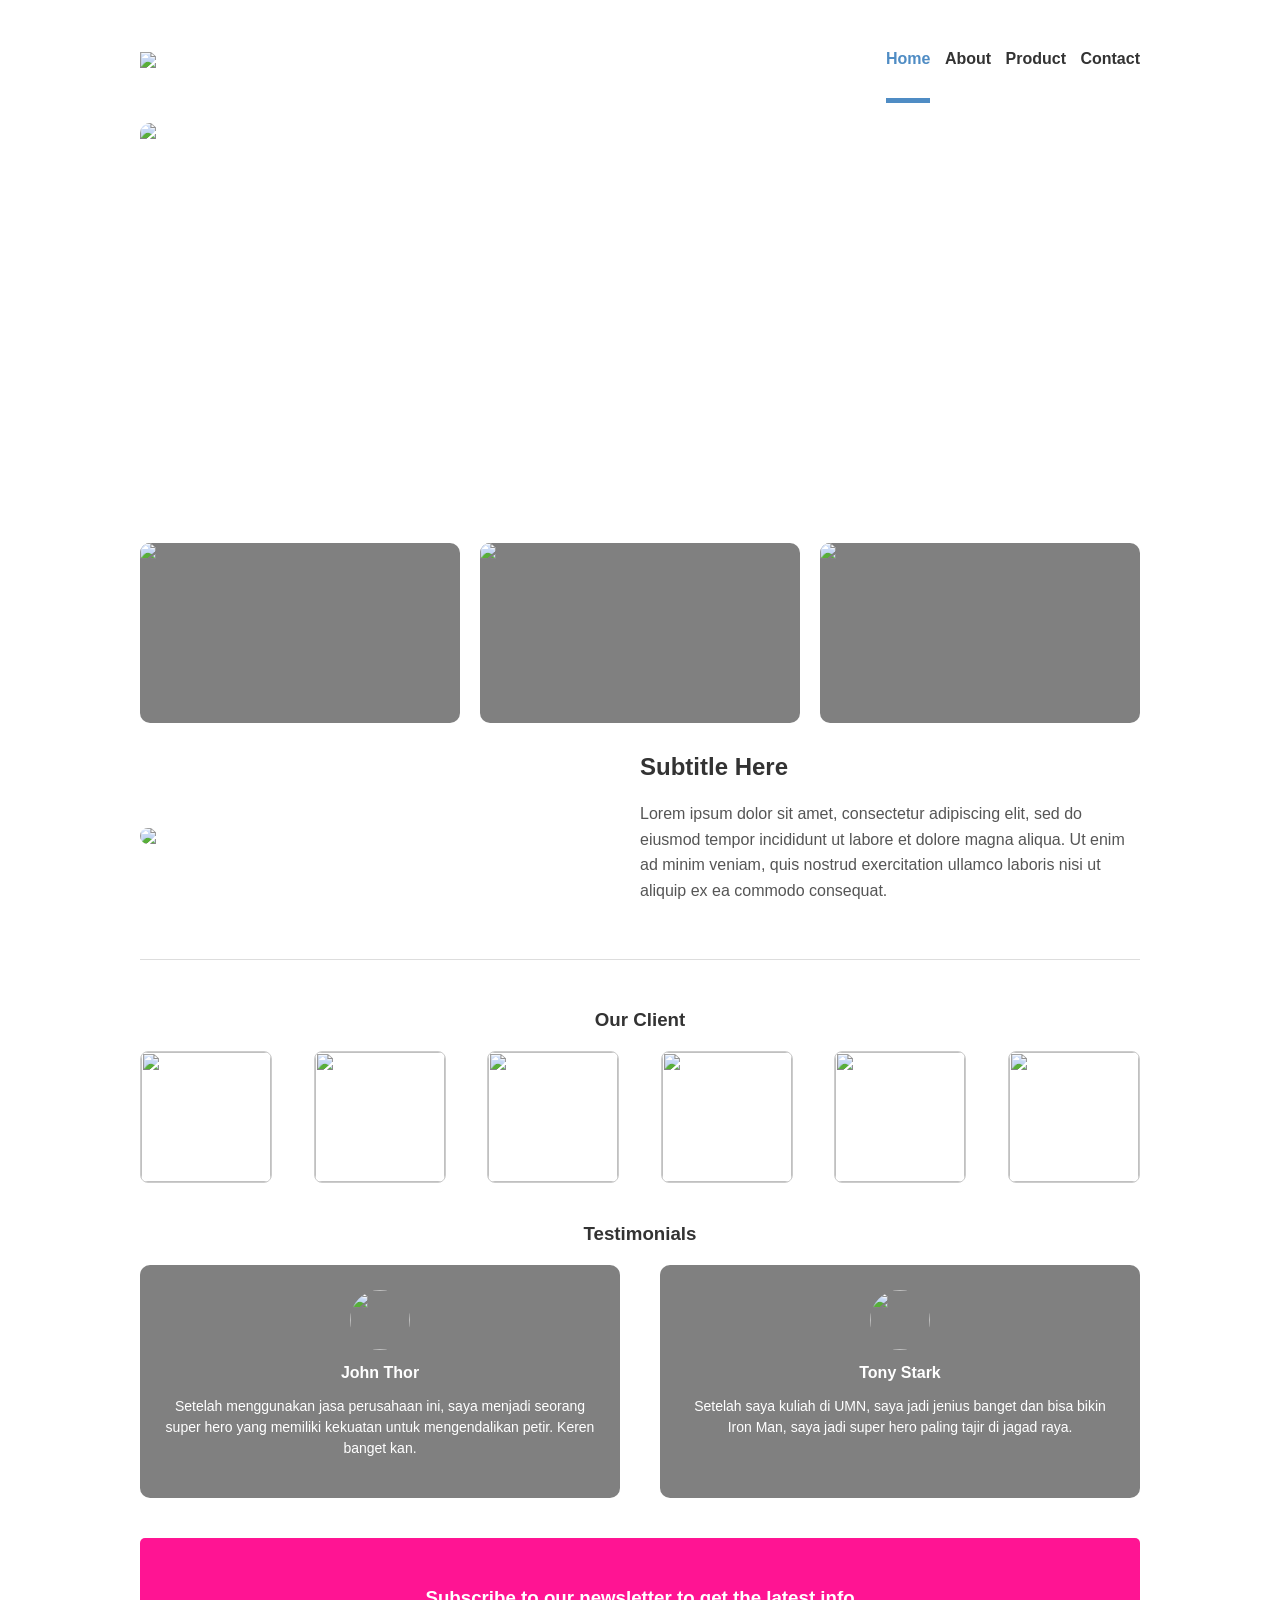
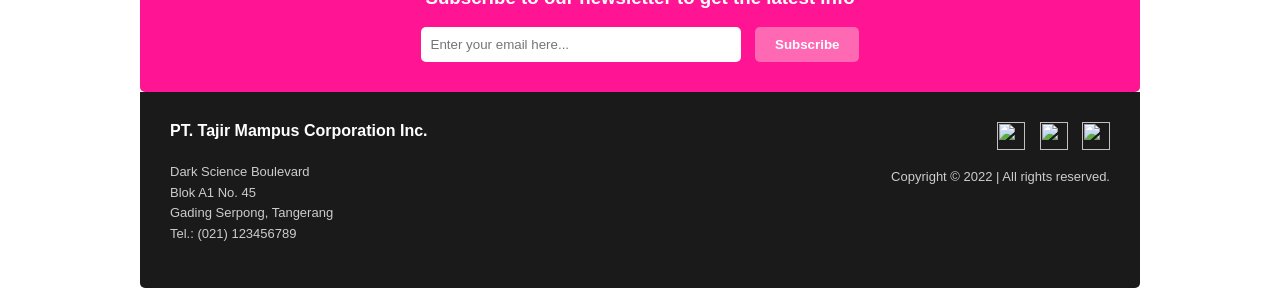
==== index.html @ 073e1add "Add files via upload" ====
<!doctype html>
<html>
<head>
    <title>Hello World</title>
    <meta charset="UTF-8" />
    <link rel="stylesheet" href="style.css" />
</head>
<body>
<div id="bungkus">
    <div id="top">
        <div id="logo">
            <a href="#">
                <img src="images/web-development.png" />
            </a>
        </div>
        <div id="menu">
            <ul>
                <li><a class="active" href="#">Home</a></li>
                <li><a href="#">About</a></li>
                <li><a href="#">Product</a></li>
                <li><a href="#">Contact</a></li>
            </ul>
        </div>
    </div> <!-- /#top -->

    <div id="banner">
        <img src="images/banner1.jpg" />
    </div>

    <div id="highlight">
        <div class="box">
            <img src="images/thor.jpg">
        </div>
        <div class="box">
            <img src="images/wick.jpg" />
        </div>
        <div class="box">
            <img src="images/ironman.jpg" />
        </div>
    </div>

    <div id="subtitle">
        <div id="subtitle-image">
            <img src="images/subtitle.png" />
        </div>
        <div id="subtitle-text">
            <h2>Subtitle Here</h2>
            <p>
                Lorem ipsum dolor sit amet, consectetur adipiscing elit, sed do eiusmod
                tempor incididunt ut labore et dolore magna aliqua. Ut enim ad minim veniam,
                quis nostrud exercitation ullamco laboris nisi ut aliquip ex ea commodo
                consequat.
            </p>
        </div>
    </div>

    <div id="client">
        <h3>Our Client</h3>
        <div id="client-list">
            <div class="client-box"><img src="images/client1.jpg" /></div>
            <div class="client-box"><img src="images/client2.jpg" /></div>
            <div class="client-box"><img src="images/client3.jpg" /></div>
            <div class="client-box"><img src="images/client4.jpg" /></div>
            <div class="client-box"><img src="images/client5.jpg" /></div>
            <div class="client-box"><img src="images/client6.jpg" /></div>
        </div>
    </div>

    <div id="testimonial">
        <h3>Testimonials</h3>
        <div id="testimonial-list">
            <div class="testimonial-box">
                <img src="images/avatar1.jpg" />
                <h4>John Thor</h4>
                <p>
                    Setelah menggunakan jasa perusahaan ini, saya menjadi
                    seorang super hero yang memiliki kekuatan untuk
                    mengendalikan petir. Keren banget kan.
                </p>
            </div>
            <div class="testimonial-box">
                <img src="images/avatar2.jpg" />
                <h4>Tony Stark</h4>
                <p>
                    Setelah saya kuliah di UMN, saya jadi jenius banget dan
                    bisa bikin Iron Man, saya jadi super hero paling tajir di jagad
                    raya.
                </p>
            </div>
        </div>
    </div>

    <div id="subscribe">
        <h3>Subscribe to our newsletter to get the latest info</h3>
        <input type="text" placeholder="Enter your email here..." />
        <button>Subscribe</button>
    </div>

    <div id="footer">
        <div id="footer-left">
            <h4>PT. Tajir Mampus Corporation Inc.</h4>
            <p>
                Dark Science Boulevard<br />
                Blok A1 No. 45<br />
                Gading Serpong, Tangerang<br />
                Tel.: (021) 123456789
            </p>
        </div>
        <div id="footer-right">
            <div id="social">
                <a href="#"><img src="images/facebook.png" /></a>
                <a href="#"><img src="images/instagram.png" /></a>
                <a href="#"><img src="images/youtube.png" /></a>
            </div>
            <p>Copyright &copy; 2022 | All rights reserved.</p>
        </div>
    </div>
</div> <!-- /bungkus -->
</body>
</html>
---- style.css ----
body {
    margin: 0;
    font-family: arial;
    color: #333;
}

#bungkus {
    width: 1000px;
    margin: 20px auto 0;
}

/* ===== TOP / HEADER ===== */
#top {
    display: flex;
    justify-content: space-between;
    align-items: center;
}

#logo img {
    width: 80px;
}

#menu ul {
    margin: 0;
    padding: 0;
}

#menu ul li {
    list-style: none;
    padding: 0;
    display: inline-block;
    margin-left: 10px;
}

#menu ul li a {
    text-decoration: none;
    font-weight: bold;
    padding: 30px 0;
    color: #333;
    display: inline-block;
}

#menu ul li a:hover,
#menu ul li a.active {
    border-bottom: 5px solid #4f8cc4;
    color: #4f8cc4;
}

/* ===== BANNER ===== */
#banner {
    height: 400px;
    overflow: hidden;
    border-radius: 10px;
    margin-top: 20px;
}

#banner img {
    width: 100%;
}

/* ===== HIGHLIGHT ===== */
#highlight {
    display: flex;
    justify-content: space-between;
    margin-top: 20px;
}

#highlight .box {
    width: 320px;
    height: 180px;
    background: grey;
    border-radius: 10px;
    overflow: hidden;
}

#highlight .box img {
    width: 320px;
}

/* ===== SUBTITLE ===== */
#subtitle {
    display: flex;
    justify-content: space-between;
    align-items: center;
    margin-top: 30px;
    gap: 30px;
}

#subtitle-image {
    width: 45%;
    border-radius: 10px;
    overflow: hidden;
}

#subtitle-image img {
    width: 100%;
    display: block;
}

#subtitle-text {
    width: 50%;
}

#subtitle-text h2 {
    margin-top: 0;
}

#subtitle-text p {
    line-height: 1.6;
    color: #555;
}

/* ===== OUR CLIENT ===== */
#client {
    margin-top: 40px;
    text-align: center;
    border-top: 1px solid #ddd;
    padding-top: 30px;
}

#client-list {
    display: flex;
    justify-content: space-between;
    margin-top: 20px;
}

.client-box {
    width: 130px;
    height: 130px;
    border: 1px solid #ccc;
    border-radius: 8px;
    display: flex;
    align-items: center;
    justify-content: center;
    overflow: hidden;
}

.client-box img {
    width: 100%;
    height: 100%;
    object-fit: cover;
}

/* ===== TESTIMONIAL ===== */
#testimonial {
    margin-top: 40px;
    text-align: center;
}

#testimonial-list {
    display: flex;
    justify-content: space-between;
    margin-top: 20px;
    gap: 20px;
}

.testimonial-box {
    width: 48%;
    background: #808080;
    color: white;
    border-radius: 10px;
    padding: 25px;
    box-sizing: border-box;
}

.testimonial-box img {
    width: 60px;
    height: 60px;
    border-radius: 50%;
    object-fit: cover;
}

.testimonial-box h4 {
    margin: 10px 0;
}

.testimonial-box p {
    font-size: 14px;
    line-height: 1.5;
}

/* ===== SUBSCRIBE ===== */
#subscribe {
    margin-top: 40px;
    background: #ff1493;
    color: white;
    text-align: center;
    padding: 30px 0;
    border-radius: 5px;
}

#subscribe input {
    width: 300px;
    padding: 10px;
    border: none;
    border-radius: 5px;
    margin-right: 10px;
}

#subscribe button {
    padding: 10px 20px;
    border: none;
    border-radius: 5px;
    background: #ff69b4;
    color: white;
    font-weight: bold;
    cursor: pointer;
}

/* ===== FOOTER ===== */
#footer {
    background: #1a1a1a;
    color: #ccc;
    margin-top: 0;
    padding: 30px;
    display: flex;
    justify-content: space-between;
    border-radius: 0 0 5px 5px;
    box-sizing: border-box;
}

#footer h4 {
    color: white;
    margin-top: 0;
}

#footer p {
    font-size: 13px;
    line-height: 1.6;
}

#footer-right {
    text-align: right;
}

#social {
    margin-bottom: 10px;
}

#social a {
    display: inline-block;
    margin-left: 10px;
}

#social img {
    width: 28px;
    height: 28px;
}
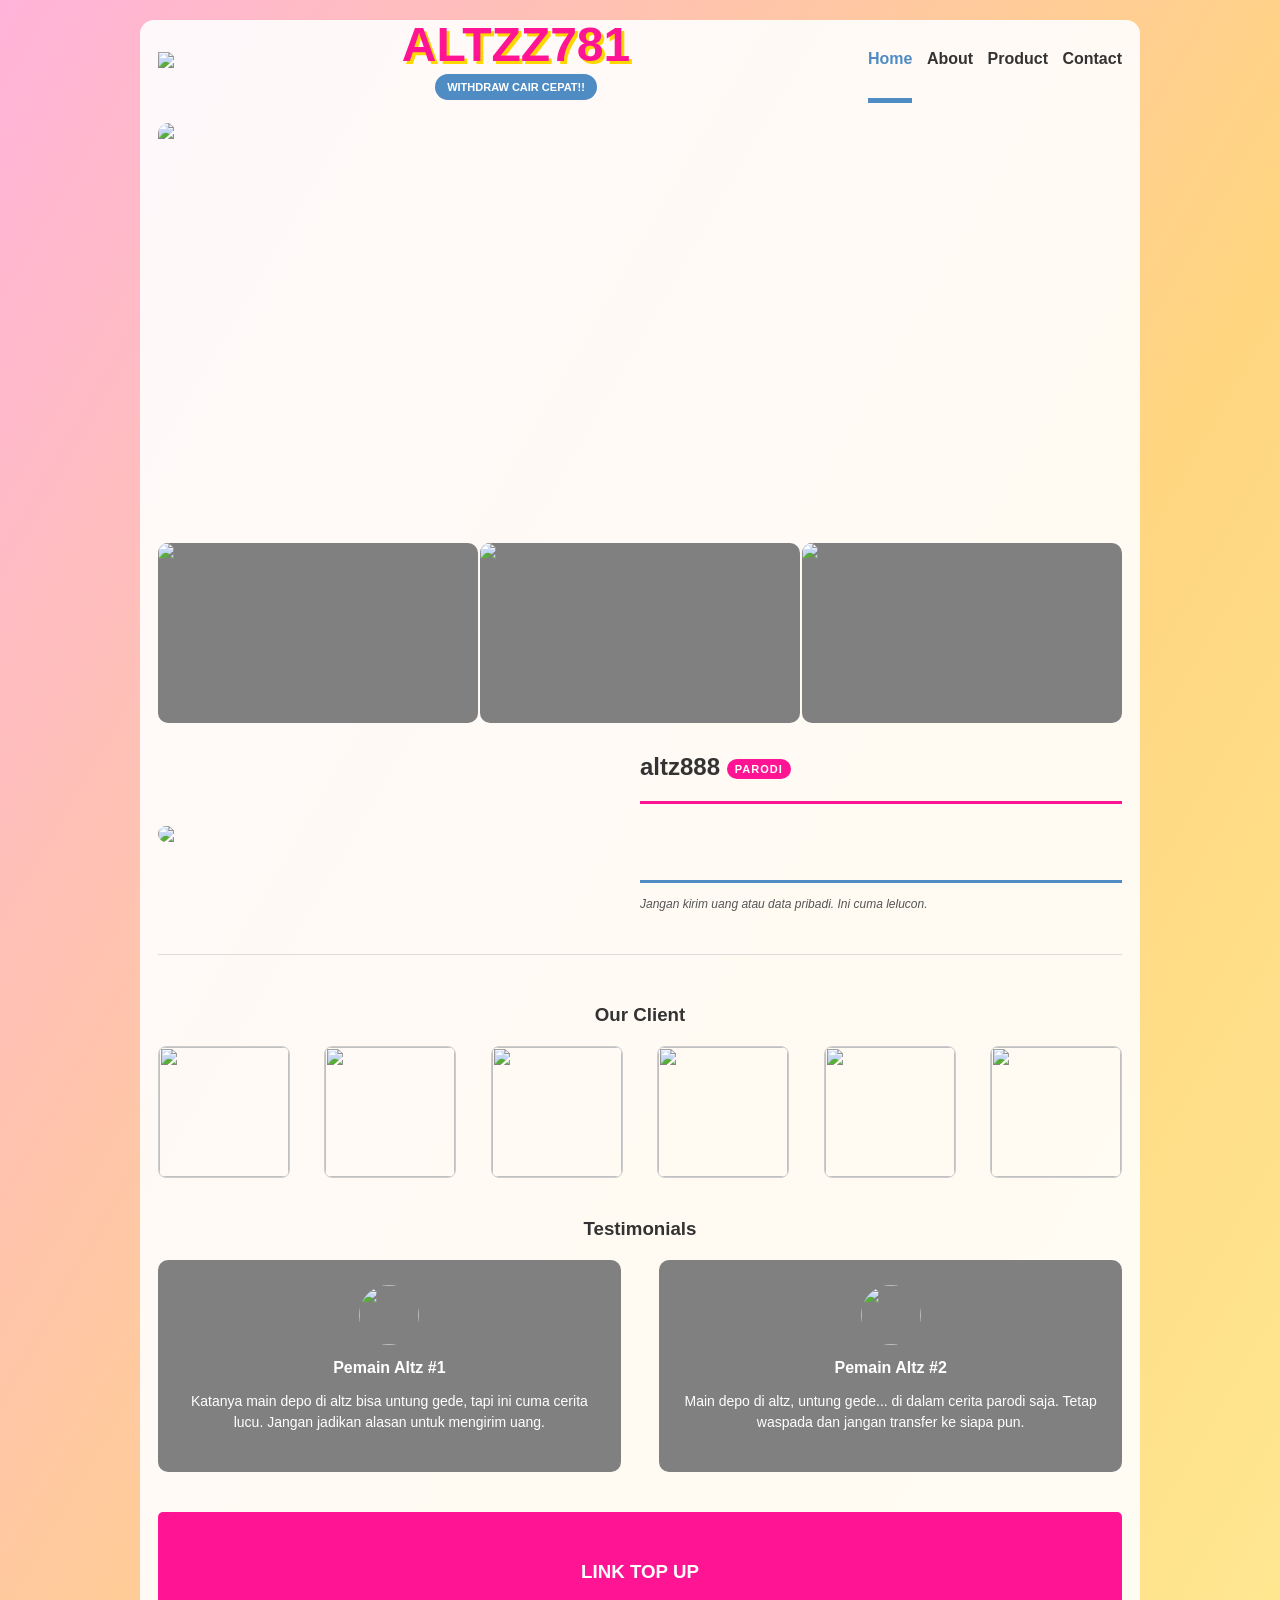
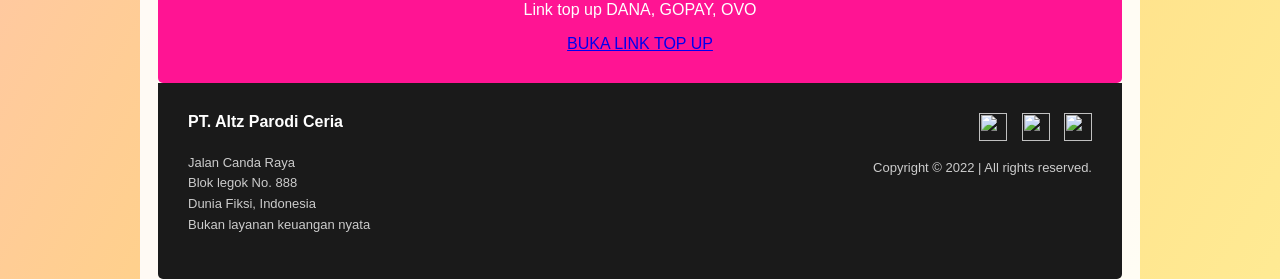
==== commit ba2955a5: "Add files via upload" ====
--- a/index.html
+++ b/index.html
@@ -13,6 +13,10 @@
                 <img src="images/web-development.png" />
             </a>
         </div>
+        <div id="brand-title">
+            <h1>ALTZZ781</h1>
+            <a href="#subscribe">WITHDRAW CAIR CEPAT!!</a>
+        </div>
         <div id="menu">
             <ul>
                 <li><a class="active" href="#">Home</a></li>
@@ -21,7 +25,7 @@
                 <li><a href="#">Contact</a></li>
             </ul>
         </div>
-    </div> <!-- /#top -->
+    </div> 
 
     <div id="banner">
         <img src="images/banner1.jpg" />
@@ -44,13 +48,13 @@
             <img src="images/subtitle.png" />
         </div>
         <div id="subtitle-text">
-            <h2>Subtitle Here</h2>
-            <p>
-                Lorem ipsum dolor sit amet, consectetur adipiscing elit, sed do eiusmod
-                tempor incididunt ut labore et dolore magna aliqua. Ut enim ad minim veniam,
-                quis nostrud exercitation ullamco laboris nisi ut aliquip ex ea commodo
-                consequat.
-            </p>
+            <h2>altz888 <span class="badge">PARODI</span></h2>
+            <div class="marquee-wrap" aria-label="Pengumuman parodi">
+                <p class="marquee-text">
+                    <span>altz888 bilang: kalau mau <strong class="rainbow-word">depo</strong> cair cepat, kirim senyum dulu. Bukan transfer ya!</span>
+                </p>
+            </div>
+            <p class="disclaimer">Jangan kirim uang atau data pribadi. Ini cuma lelucon.</p>
         </div>
     </div>
 
@@ -71,39 +75,37 @@
         <div id="testimonial-list">
             <div class="testimonial-box">
                 <img src="images/avatar1.jpg" />
-                <h4>John Thor</h4>
+                <h4>Pemain Altz #1</h4>
                 <p>
-                    Setelah menggunakan jasa perusahaan ini, saya menjadi
-                    seorang super hero yang memiliki kekuatan untuk
-                    mengendalikan petir. Keren banget kan.
+                    Katanya main depo di altz bisa untung gede, tapi ini cuma
+                    cerita lucu. Jangan jadikan alasan untuk mengirim uang.
                 </p>
             </div>
             <div class="testimonial-box">
                 <img src="images/avatar2.jpg" />
-                <h4>Tony Stark</h4>
+                <h4>Pemain Altz #2</h4>
                 <p>
-                    Setelah saya kuliah di UMN, saya jadi jenius banget dan
-                    bisa bikin Iron Man, saya jadi super hero paling tajir di jagad
-                    raya.
+                    Main depo di altz, untung gede... di dalam cerita parodi
+                    saja. Tetap waspada dan jangan transfer ke siapa pun.
                 </p>
             </div>
         </div>
     </div>
 
     <div id="subscribe">
-        <h3>Subscribe to our newsletter to get the latest info</h3>
-        <input type="text" placeholder="Enter your email here..." />
-        <button>Subscribe</button>
+        <h3>LINK TOP UP</h3>
+        <p>Link top up DANA, GOPAY, OVO</p>
+        <a href="SUBREK.html">BUKA LINK TOP UP</a>
     </div>
 
     <div id="footer">
         <div id="footer-left">
-            <h4>PT. Tajir Mampus Corporation Inc.</h4>
+            <h4>PT. Altz Parodi Ceria</h4>
             <p>
-                Dark Science Boulevard<br />
-                Blok A1 No. 45<br />
-                Gading Serpong, Tangerang<br />
-                Tel.: (021) 123456789
+                Jalan Canda Raya<br />
+                Blok legok No. 888<br />
+                Dunia Fiksi, Indonesia<br />
+                Bukan layanan keuangan nyata
             </p>
         </div>
         <div id="footer-right">
@@ -115,6 +117,6 @@
             <p>Copyright &copy; 2022 | All rights reserved.</p>
         </div>
     </div>
-</div> <!-- /bungkus -->
+</div> 
 </body>
 </html>
--- a/style.css
+++ b/style.css
@@ -2,11 +2,68 @@
     margin: 0;
     font-family: arial;
     color: #333;
+    background: linear-gradient(120deg, #ffb3d9, #ffd580, #fff59d, #b8f2c8, #a9d8ff, #d7b8ff);
+    background-size: 300% 300%;
+    animation: rainbow-background 14s ease infinite;
+}
+
+.prank-page {
+    min-height: 100vh;
+    display: grid;
+    place-items: center;
+    padding: 24px;
+    box-sizing: border-box;
+}
+
+.prank-card {
+    width: min(760px, 100%);
+    padding: 48px 28px;
+    border: 6px solid white;
+    border-radius: 24px;
+    background: rgba(255, 255, 255, 0.88);
+    box-shadow: 0 18px 45px rgba(75, 35, 100, 0.2);
+    text-align: center;
+}
+
+.prank-message {
+    margin: 0;
+    animation: rainbow 2s linear infinite, breathe 2.2s ease-in-out infinite;
+    color: #ff1493;
+    font-size: clamp(32px, 8vw, 76px);
+    font-weight: bold;
+    line-height: 1;
+    text-shadow: 4px 4px 0 white, 7px 7px 0 rgba(255, 20, 147, 0.3);
+}
+
+.prank-note {
+    margin: 24px 0 0;
+    color: #555;
+    font-size: 18px;
+    font-weight: bold;
+}
+
+.back-link {
+    display: inline-block;
+    margin-top: 24px;
+    padding: 10px 16px;
+    border-radius: 999px;
+    background: #4f8cc4;
+    color: white;
+    font-weight: bold;
+    text-decoration: none;
+}
+
+.back-link:hover {
+    background: #ff1493;
 }
 
 #bungkus {
     width: 1000px;
     margin: 20px auto 0;
+    background: rgba(255, 255, 255, 0.9);
+    border-radius: 14px 14px 0 0;
+    padding: 0 18px;
+    box-sizing: border-box;
 }
 
 /* ===== TOP / HEADER ===== */
@@ -18,6 +75,35 @@
 
 #logo img {
     width: 80px;
+}
+
+#brand-title {
+    text-align: center;
+}
+
+#brand-title h1 {
+    margin: 0;
+    color: #ff1493;
+    font-size: 48px;
+    line-height: 0.9;
+    text-shadow: 3px 3px 0 #ffd700;
+    animation: rainbow 2s linear infinite, word-pop 1.4s ease-in-out infinite;
+}
+
+#brand-title a {
+    display: inline-block;
+    margin-top: 8px;
+    padding: 7px 12px;
+    border-radius: 999px;
+    background: #4f8cc4;
+    color: white;
+    font-size: 11px;
+    font-weight: bold;
+    text-decoration: none;
+}
+
+#brand-title a:hover {
+    background: #ff1493;
 }
 
 #menu ul {
@@ -56,6 +142,7 @@
 
 #banner img {
     width: 100%;
+    animation: image-breathe 0.3s ease-in-out infinite;
 }
 
 /* ===== HIGHLIGHT ===== */
@@ -75,6 +162,7 @@
 
 #highlight .box img {
     width: 320px;
+    animation: image-breathe 0.3s ease-in-out infinite;
 }
 
 /* ===== SUBTITLE ===== */
@@ -95,6 +183,7 @@
 #subtitle-image img {
     width: 100%;
     display: block;
+    animation: image-breathe 0.3s ease-in-out infinite;
 }
 
 #subtitle-text {
@@ -103,6 +192,88 @@
 
 #subtitle-text h2 {
     margin-top: 0;
+}
+
+#subtitle-text h2 .badge {
+    display: inline-block;
+    padding: 4px 8px;
+    border-radius: 999px;
+    background: #ff1493;
+    color: white;
+    font-size: 11px;
+    letter-spacing: 1px;
+    vertical-align: middle;
+}
+
+.marquee-wrap {
+    overflow: hidden;
+    padding: 16px 0;
+    border-top: 3px solid #ff1493;
+    border-bottom: 3px solid #4f8cc4;
+}
+
+.marquee-text {
+    margin: 0;
+    white-space: nowrap;
+    animation: marquee 9s linear infinite, breathe 2.2s ease-in-out infinite;
+    color: #ff1493;
+    font-size: 20px;
+    font-weight: bold;
+}
+
+.marquee-text span {
+    display: inline-block;
+    padding-left: 100%;
+}
+
+.rainbow-word {
+    display: inline-block;
+    animation: rainbow 2s linear infinite, word-pop 1.4s ease-in-out infinite;
+    font-size: 2.4em;
+    line-height: 0.8;
+    text-shadow: 3px 3px 0 #fff, 5px 5px 0 rgba(255, 20, 147, 0.35);
+}
+
+.disclaimer {
+    margin-bottom: 0;
+    color: #777;
+    font-size: 12px;
+    font-style: italic;
+}
+
+@keyframes marquee {
+    from { transform: translateX(0); }
+    to { transform: translateX(-100%); }
+}
+
+@keyframes breathe {
+    0%, 100% { scale: 1; }
+    50% { scale: 1.06; }
+}
+
+@keyframes image-breathe {
+    0%, 100% { transform: scale(1) rotate(-1deg); }
+    50% { transform: scale(1.035) rotate(1deg); }
+}
+
+@keyframes rainbow {
+    0% { color: #ff1493; }
+    20% { color: #ff8c00; }
+    40% { color: #ffd700; }
+    60% { color: #32cd32; }
+    80% { color: #1e90ff; }
+    100% { color: #9932cc; }
+}
+
+@keyframes word-pop {
+    0%, 100% { transform: scale(1) rotate(-2deg); }
+    50% { transform: scale(1.18) rotate(2deg); }
+}
+
+@keyframes rainbow-background {
+    0% { background-position: 0% 50%; }
+    50% { background-position: 100% 50%; }
+    100% { background-position: 0% 50%; }
 }
 
 #subtitle-text p {
@@ -139,6 +310,7 @@
     width: 100%;
     height: 100%;
     object-fit: cover;
+    animation: image-breathe 0.3s ease-in-out infinite;
 }
 
 /* ===== TESTIMONIAL ===== */
@@ -168,6 +340,7 @@
     height: 60px;
     border-radius: 50%;
     object-fit: cover;
+    animation: image-breathe 0.3s ease-in-out infinite;
 }
 
 .testimonial-box h4 {
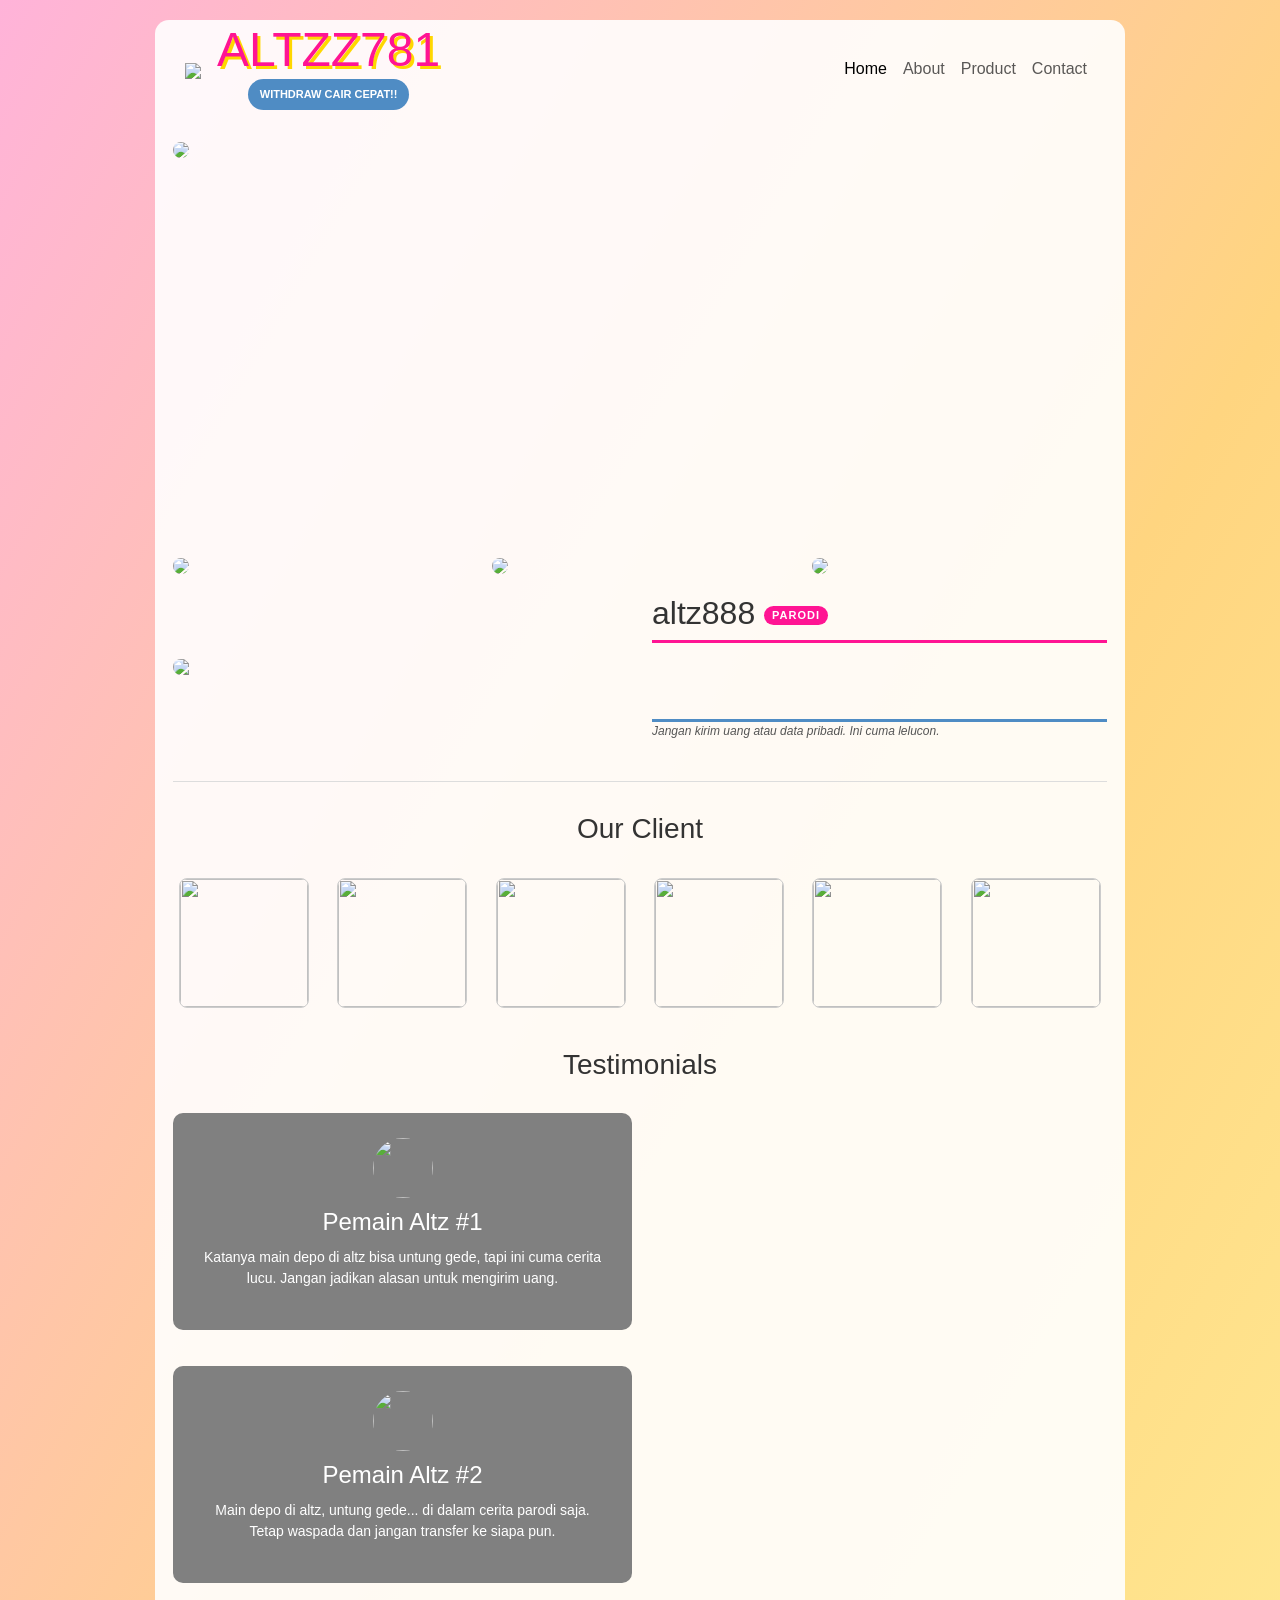
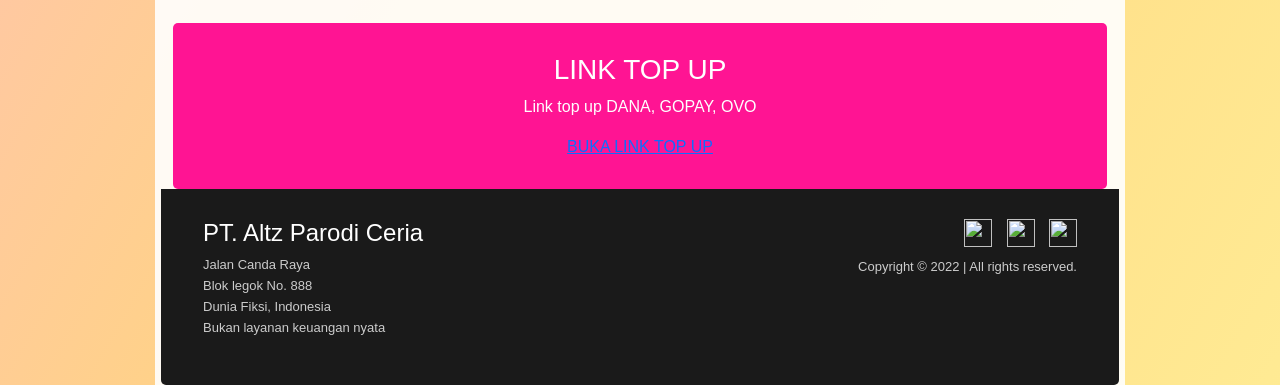
==== commit 11cf68ef: "Add files via upload" ====
--- a/index.html
+++ b/index.html
@@ -3,51 +3,68 @@
 <head>
     <title>Hello World</title>
     <meta charset="UTF-8" />
+    <meta name="viewport" content="width=device-width, initial-scale=1">
+    <link href="https://cdn.jsdelivr.net/npm/bootstrap@5.1.3/dist/css/bootstrap.min.css" rel="stylesheet" integrity="sha384-1BmE4kWBq78iYhFldvKuhfTAU6auU8tT94WrHftjDbrCEXSU1oBoqyl2QvZ6jIW3" crossorigin="anonymous">
     <link rel="stylesheet" href="style.css" />
 </head>
 <body>
-<div id="bungkus">
-    <div id="top">
-        <div id="logo">
-            <a href="#">
-                <img src="images/web-development.png" />
+<div id="bungkus" class="container">
+    <nav class="navbar navbar-expand-lg navbar-light">
+        <div class="container-fluid">
+            <a id="logo" class="navbar-brand" href="#">
+                <img src="images/web-development.png" class="img-fluid" />
             </a>
+            <div id="brand-title">
+                <h1>ALTZZ781</h1>
+                <a href="#subscribe">WITHDRAW CAIR CEPAT!!</a>
+            </div>
+            <button class="navbar-toggler" type="button"
+                data-bs-toggle="collapse"
+                data-bs-target="#navbarSupportedContent"
+                aria-controls="navbarSupportedContent"
+                aria-expanded="false" aria-label="Toggle navigation">
+                <span class="navbar-toggler-icon"></span>
+            </button>
+            <div class="collapse navbar-collapse" id="navbarSupportedContent">
+                <ul class="navbar-nav ms-auto mb-2 mb-lg-0">
+                    <li class="nav-item">
+                        <a class="nav-link active" aria-current="page" href="#">Home</a>
+                    </li>
+                    <li class="nav-item">
+                        <a class="nav-link" href="#">About</a>
+                    </li>
+                    <li class="nav-item">
+                        <a class="nav-link" href="#">Product</a>
+                    </li>
+                    <li class="nav-item">
+                        <a class="nav-link" href="#">Contact</a>
+                    </li>
+                </ul>
+            </div>
         </div>
-        <div id="brand-title">
-            <h1>ALTZZ781</h1>
-            <a href="#subscribe">WITHDRAW CAIR CEPAT!!</a>
-        </div>
-        <div id="menu">
-            <ul>
-                <li><a class="active" href="#">Home</a></li>
-                <li><a href="#">About</a></li>
-                <li><a href="#">Product</a></li>
-                <li><a href="#">Contact</a></li>
-            </ul>
-        </div>
-    </div> 
+    </nav>
 
     <div id="banner">
-        <img src="images/banner1.jpg" />
+        <img src="images/banner1.jpg" class="img-fluid rounded-3" />
     </div>
 
-    <div id="highlight">
-        <div class="box">
-            <img src="images/thor.jpg">
+    <div id="highlight" class="row mt-3">
+        <div class="col">
+            <img src="images/thor.jpg" class="img-fluid rounded-3">
         </div>
-        <div class="box">
-            <img src="images/wick.jpg" />
+        <div class="col">
+            <img src="images/wick.jpg" class="img-fluid rounded-3" />
         </div>
-        <div class="box">
-            <img src="images/ironman.jpg" />
+        <div class="col">
+            <img src="images/ironman.jpg" class="img-fluid rounded-3" />
         </div>
     </div>
 
-    <div id="subtitle">
-        <div id="subtitle-image">
-            <img src="images/subtitle.png" />
+    <div id="subtitle" class="row mt-3 align-items-center">
+        <div id="subtitle-image" class="col-md-5">
+            <img src="images/subtitle.png" class="img-fluid rounded-3" />
         </div>
-        <div id="subtitle-text">
+        <div id="subtitle-text" class="col-md-7">
             <h2>altz888 <span class="badge">PARODI</span></h2>
             <div class="marquee-wrap" aria-label="Pengumuman parodi">
                 <p class="marquee-text">
@@ -58,48 +75,52 @@
         </div>
     </div>
 
-    <div id="client">
+    <div id="client" class="text-center">
         <h3>Our Client</h3>
-        <div id="client-list">
-            <div class="client-box"><img src="images/client1.jpg" /></div>
-            <div class="client-box"><img src="images/client2.jpg" /></div>
-            <div class="client-box"><img src="images/client3.jpg" /></div>
-            <div class="client-box"><img src="images/client4.jpg" /></div>
-            <div class="client-box"><img src="images/client5.jpg" /></div>
-            <div class="client-box"><img src="images/client6.jpg" /></div>
+        <div id="client-list" class="row mt-3 g-3">
+            <div class="col-4 col-md-2"><div class="client-box"><img src="images/client1.jpg" class="img-fluid" /></div></div>
+            <div class="col-4 col-md-2"><div class="client-box"><img src="images/client2.jpg" class="img-fluid" /></div></div>
+            <div class="col-4 col-md-2"><div class="client-box"><img src="images/client3.jpg" class="img-fluid" /></div></div>
+            <div class="col-4 col-md-2"><div class="client-box"><img src="images/client4.jpg" class="img-fluid" /></div></div>
+            <div class="col-4 col-md-2"><div class="client-box"><img src="images/client5.jpg" class="img-fluid" /></div></div>
+            <div class="col-4 col-md-2"><div class="client-box"><img src="images/client6.jpg" class="img-fluid" /></div></div>
         </div>
     </div>
 
-    <div id="testimonial">
+    <div id="testimonial" class="text-center">
         <h3>Testimonials</h3>
-        <div id="testimonial-list">
-            <div class="testimonial-box">
-                <img src="images/avatar1.jpg" />
-                <h4>Pemain Altz #1</h4>
-                <p>
-                    Katanya main depo di altz bisa untung gede, tapi ini cuma
-                    cerita lucu. Jangan jadikan alasan untuk mengirim uang.
-                </p>
+        <div id="testimonial-list" class="row mt-3 g-3">
+            <div class="col-md-6">
+                <div class="testimonial-box">
+                    <img src="images/avatar1.jpg" />
+                    <h4>Pemain Altz #1</h4>
+                    <p>
+                        Katanya main depo di altz bisa untung gede, tapi ini cuma
+                        cerita lucu. Jangan jadikan alasan untuk mengirim uang.
+                    </p>
+                </div>
             </div>
-            <div class="testimonial-box">
-                <img src="images/avatar2.jpg" />
-                <h4>Pemain Altz #2</h4>
-                <p>
-                    Main depo di altz, untung gede... di dalam cerita parodi
-                    saja. Tetap waspada dan jangan transfer ke siapa pun.
-                </p>
+            <div class="col-md-6">
+                <div class="testimonial-box">
+                    <img src="images/avatar2.jpg" />
+                    <h4>Pemain Altz #2</h4>
+                    <p>
+                        Main depo di altz, untung gede... di dalam cerita parodi
+                        saja. Tetap waspada dan jangan transfer ke siapa pun.
+                    </p>
+                </div>
             </div>
         </div>
     </div>
 
-    <div id="subscribe">
+    <div id="subscribe" class="text-center">
         <h3>LINK TOP UP</h3>
         <p>Link top up DANA, GOPAY, OVO</p>
         <a href="SUBREK.html">BUKA LINK TOP UP</a>
     </div>
 
-    <div id="footer">
-        <div id="footer-left">
+    <div id="footer" class="row">
+        <div id="footer-left" class="col-md-6">
             <h4>PT. Altz Parodi Ceria</h4>
             <p>
                 Jalan Canda Raya<br />
@@ -108,7 +129,7 @@
                 Bukan layanan keuangan nyata
             </p>
         </div>
-        <div id="footer-right">
+        <div id="footer-right" class="col-md-6">
             <div id="social">
                 <a href="#"><img src="images/facebook.png" /></a>
                 <a href="#"><img src="images/instagram.png" /></a>
@@ -117,6 +138,8 @@
             <p>Copyright &copy; 2022 | All rights reserved.</p>
         </div>
     </div>
-</div> 
+</div>
+
+<script src="https://cdn.jsdelivr.net/npm/bootstrap@5.1.3/dist/js/bootstrap.bundle.min.js" integrity="sha384-ka7Sk0Gln4gmtz2MlQnikT1wXgYsOg+OMhuP+IlRH9sENBO0LRn5q+8nbTov4+1p" crossorigin="anonymous"></script>
 </body>
 </html>
--- a/style.css
+++ b/style.css
@@ -58,12 +58,17 @@
 }
 
 #bungkus {
-    width: 1000px;
-    margin: 20px auto 0;
+    margin-top: 20px;
     background: rgba(255, 255, 255, 0.9);
     border-radius: 14px 14px 0 0;
     padding: 0 18px;
     box-sizing: border-box;
+}
+
+@media (min-width: 1200px) {
+    .container {
+        max-width: 970px;
+    }
 }
 
 /* ===== TOP / HEADER ===== */
@@ -296,8 +301,10 @@
 }
 
 .client-box {
-    width: 130px;
-    height: 130px;
+    width: 100%;
+    max-width: 130px;
+    aspect-ratio: 1 / 1;
+    margin: 0 auto;
     border: 1px solid #ccc;
     border-radius: 8px;
     display: flex;
@@ -327,7 +334,8 @@
 }
 
 .testimonial-box {
-    width: 48%;
+    width: 100%;
+    height: 100%;
     background: #808080;
     color: white;
     border-radius: 10px;
